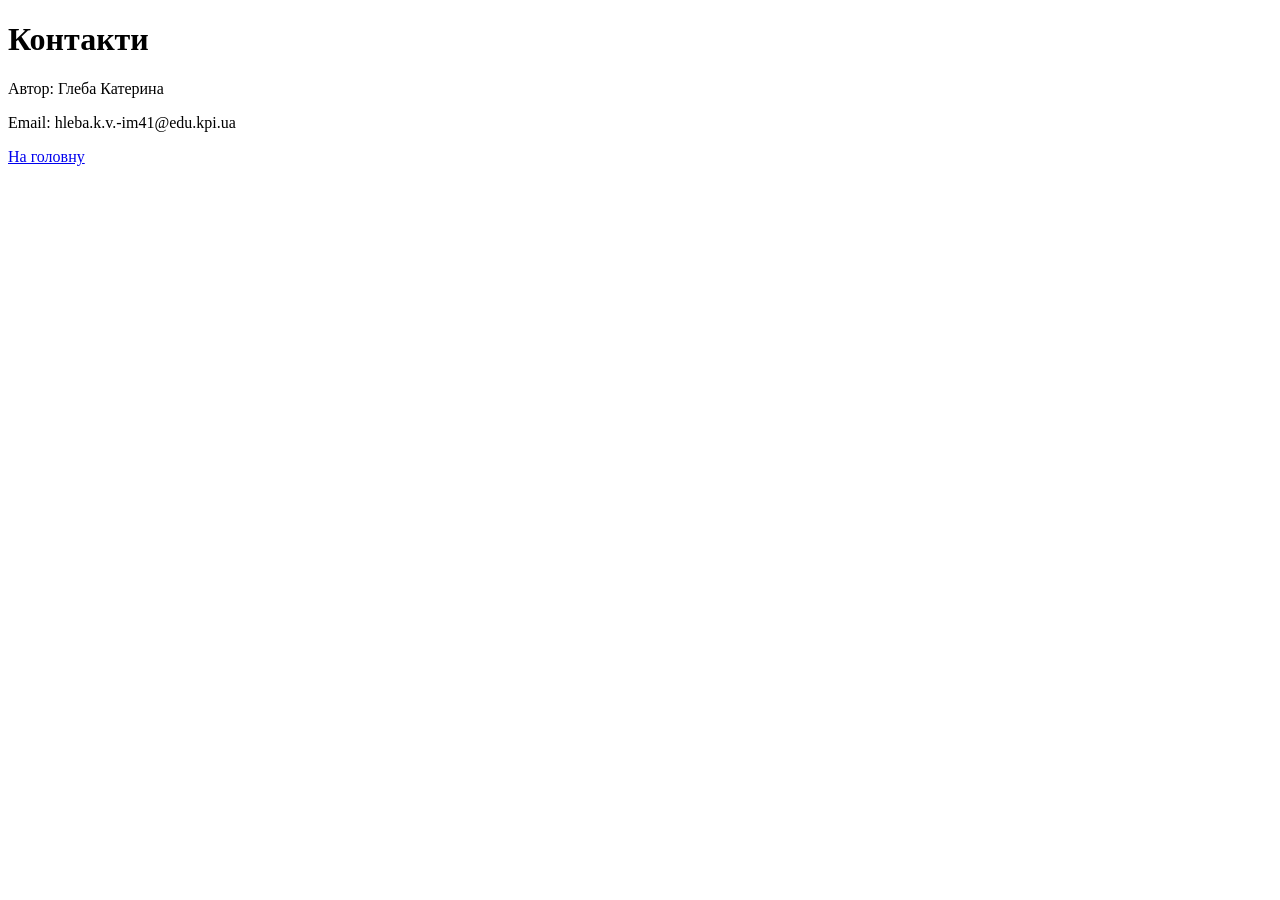
==== contacts.html @ b3bec6b3 "feat: add html pages" ====
<!DOCTYPE html>
<html lang="uk">

<head>
    <meta charset="UTF-8">
    <title>Контакти</title>
</head>

<body>

    <h1>Контакти</h1>

    <p>Автор: Глеба Катерина</p>

    <p>Email: hleba.k.v.-im41@edu.kpi.ua</p>

    <a href="index.html">На головну</a>

</body>
</html>
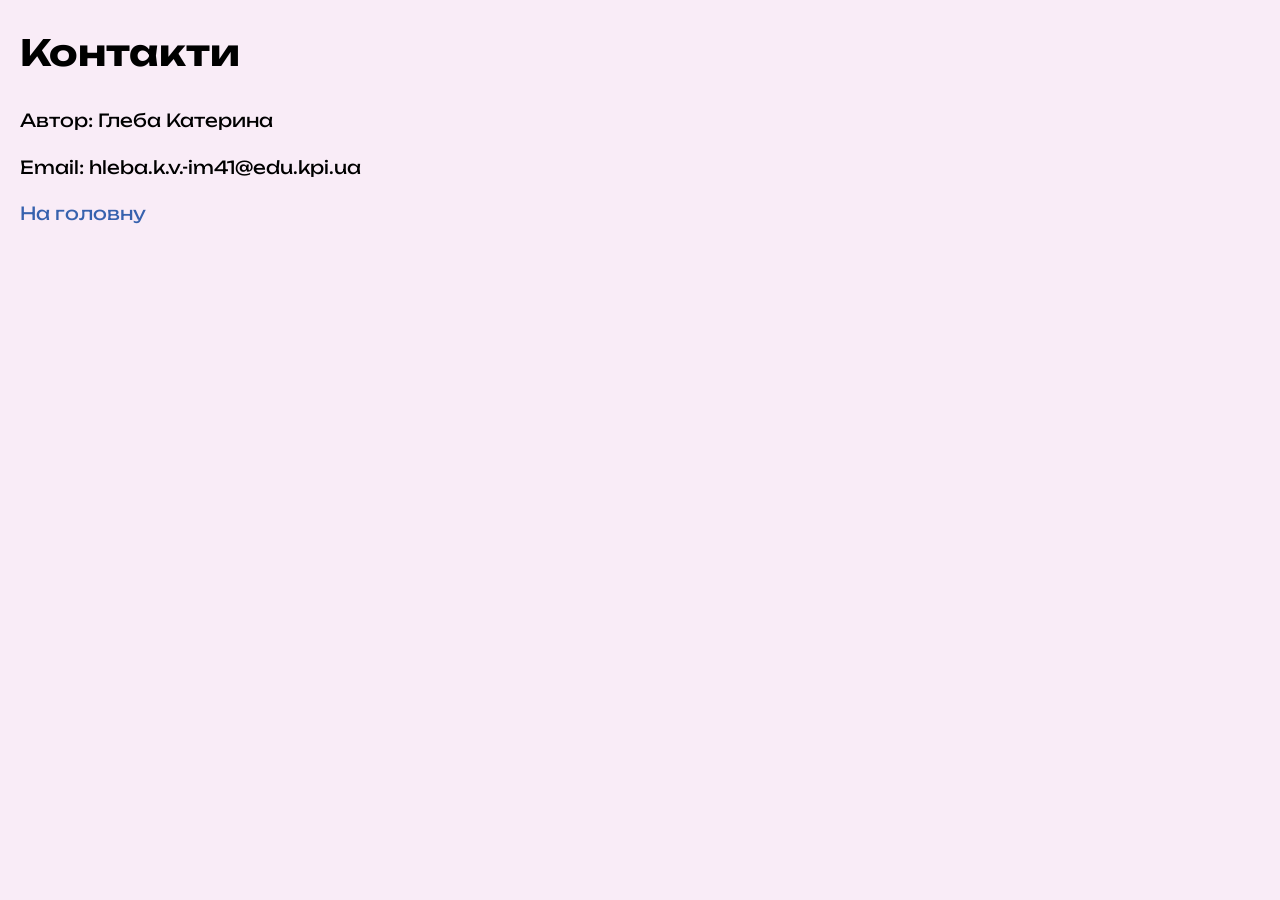
==== commit 9ca0f079: "style: add body styles" ====
--- a/contacts.html
+++ b/contacts.html
@@ -4,6 +4,10 @@
 <head>
     <meta charset="UTF-8">
     <title>Контакти</title>
+    <link rel="stylesheet" href="style.css">
+    <link rel="preconnect" href="https://fonts.googleapis.com">
+    <link rel="preconnect" href="https://fonts.gstatic.com" crossorigin>
+    <link href="https://fonts.googleapis.com/css2?family=Unbounded:wght@300&display=swap" rel="stylesheet">
 </head>
 
 <body>
--- a/style.css
+++ b/style.css
@@ -0,0 +1,42 @@
+body {
+    background-color: #F9ECF7;
+    
+    font-family: 'Unbounded';
+
+    font-size: 18px;
+
+    color: #000000;
+
+    line-height: 1.6;
+
+    margin: 20px;
+};
+
+h1 {
+    color: #000000;
+
+    text-align: center;
+
+    font-size: 42px;
+
+    letter-spacing: 2px;
+}
+
+h2 {
+    color: #3a1a2f;
+
+    font-size: 30px;
+}
+
+/* посилання */
+a {
+    color: #3762ae;
+
+    text-decoration: none;
+
+    font-weight: normal;
+}
+
+a:hover {
+    color: #761a6e;
+}
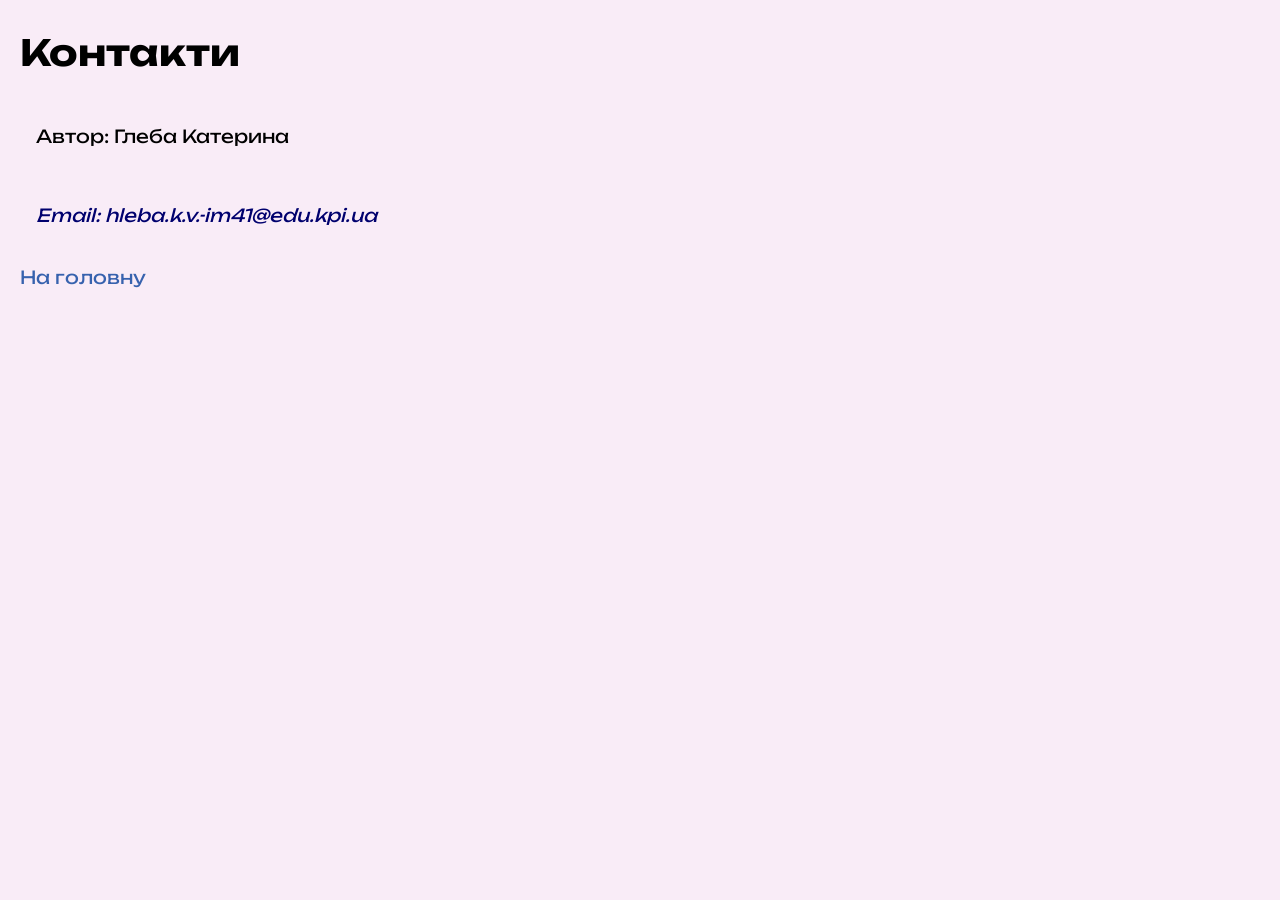
==== commit c4dded21: "feat: add external and internal css styles" ====
--- a/contacts.html
+++ b/contacts.html
@@ -16,7 +16,9 @@
 
     <p>Автор: Глеба Катерина</p>
 
-    <p>Email: hleba.k.v.-im41@edu.kpi.ua</p>
+    <p style="color: rgb(0, 0, 110); font-style: italic;">
+     Email: hleba.k.v.-im41@edu.kpi.ua
+    </p>
 
     <a href="index.html">На головну</a>
 
--- a/style.css
+++ b/style.css
@@ -1,42 +1,61 @@
 body {
     background-color: #F9ECF7;
-    
     font-family: 'Unbounded';
-
     font-size: 18px;
-
     color: #000000;
-
     line-height: 1.6;
-
     margin: 20px;
 };
 
 h1 {
     color: #000000;
-
     text-align: center;
-
     font-size: 42px;
-
     letter-spacing: 2px;
 }
 
 h2 {
     color: #3a1a2f;
-
     font-size: 30px;
 }
+
+p {
+    padding: 16px;
+    border-radius: 12px;
+}
+
 
 /* посилання */
 a {
     color: #3762ae;
-
     text-decoration: none;
-
     font-weight: normal;
 }
 
 a:hover {
     color: #761a6e;
+}
+
+.main-table {
+    border: 2px solid black;
+    border-collapse: collapse;
+}
+
+.main-table td,
+.main-table th {
+    border: 2px solid black;
+    padding: 10px;
+}
+
+#important-title {
+    color: darkred;
+    width: fit-content;
+    font-weight: bold;
+    background-color: #fae9e9;
+    padding-top: 10px;
+    padding-bottom: 10px;
+    padding-left: 20px;
+    padding-right: 20px;
+    border-left: 5px solid rgb(0, 0, 0);
+    border-right: 5px solid rgb(0, 0, 0);
 }
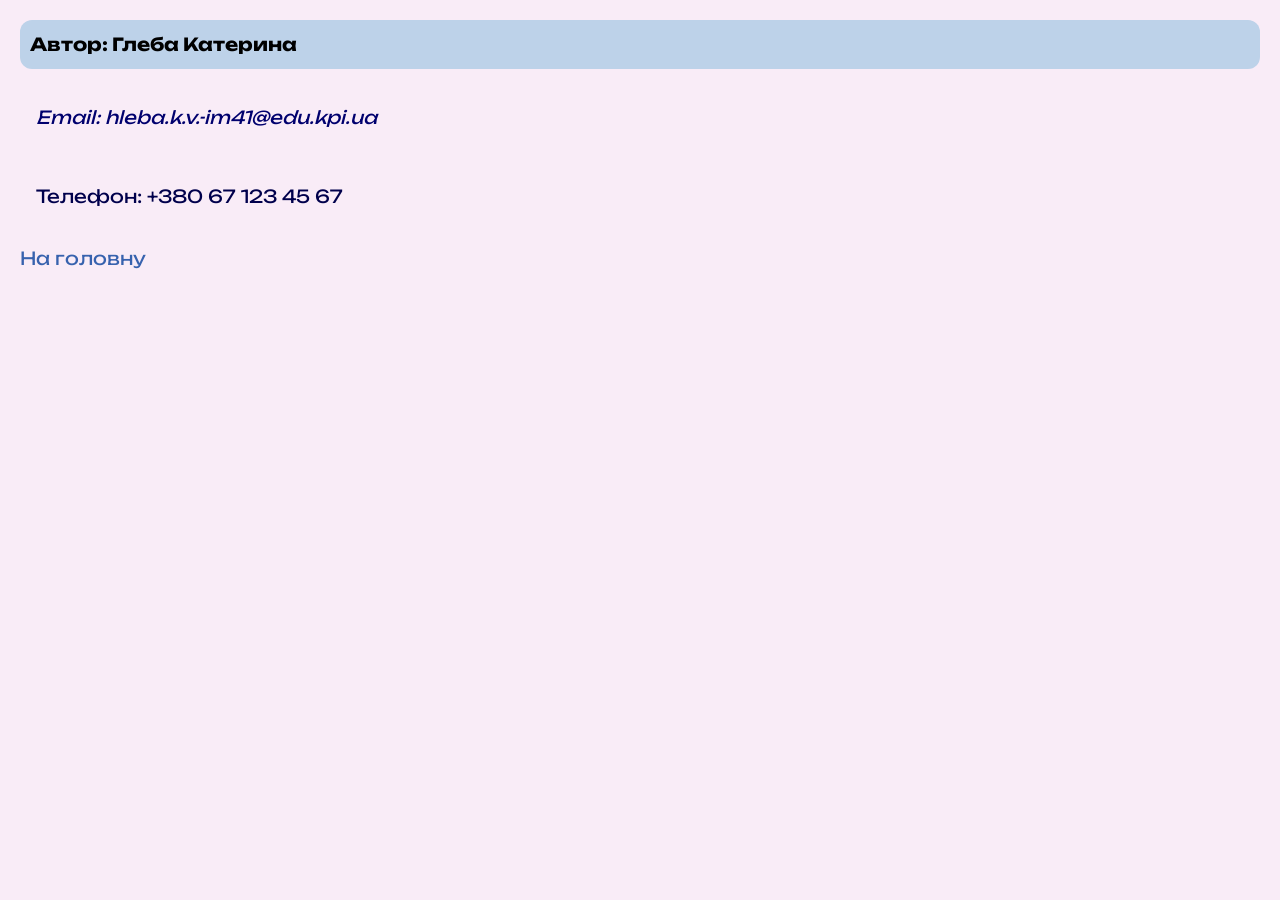
==== commit bb3b2b60: "feat: add first-child pseudo-class and before/after pseudo-elements" ====
--- a/contacts.html
+++ b/contacts.html
@@ -12,13 +12,16 @@
 
 <body>
 
-    <h1>Контакти</h1>
+    <div class="contacts-info">
+        <p>Автор: Глеба Катерина</p>
 
-    <p>Автор: Глеба Катерина</p>
+        <p style="color: rgb(0, 0, 110); font-style: italic;">
+            Email: hleba.k.v.-im41@edu.kpi.ua
+        </p>
 
-    <p style="color: rgb(0, 0, 110); font-style: italic;">
-     Email: hleba.k.v.-im41@edu.kpi.ua
-    </p>
+         <p style="color: rgb(0, 0, 76); font-style: bold;">
+            Телефон: +380 67 123 45 67
+    </div>
 
     <a href="index.html">На головну</a>
 
--- a/style.css
+++ b/style.css
@@ -1,5 +1,5 @@
 body {
-    background-color: #F9ECF7;
+    background-color: #f9ecf7;
     font-family: 'Unbounded';
     font-size: 18px;
     color: #000000;
@@ -19,6 +19,10 @@
     font-size: 30px;
 }
 
+h2::before {
+    content: " ♫ ";
+}
+
 p {
     padding: 16px;
     border-radius: 12px;
@@ -32,8 +36,20 @@
     font-weight: normal;
 }
 
+a:visited {
+    color: #5C2A4A;
+}
+
+a:link {
+    color: #3762ae;
+}
+
 a:hover {
-    color: #761a6e;
+    color: #9e719a;
+}
+
+a:active {
+    color: red;
 }
 
 .main-table {
@@ -58,4 +74,111 @@
     padding-right: 20px;
     border-left: 5px solid rgb(0, 0, 0);
     border-right: 5px solid rgb(0, 0, 0);
+}
+
+#important-title::after {
+    content: "!! ";
+    color: rgb(0, 0, 0);
+}
+
+.special-note {  
+    color: red !important;
+}
+
+ul {
+    padding: 20px;
+    padding-left: 40px;
+    border-left: 4px solid #C080A0;
+    border-bottom: 4px solid #C080A0;
+    border-radius: 16px;
+}
+
+ol {
+    padding: 20px;
+    padding-left: 40px;
+    border-left: 4px solid #C080A0;
+}
+
+dl {
+    padding: 20px;
+    padding-left: 40px;
+    border-left: 4px solid #C080A0;
+    border-top: 4px solid #C080A0;
+    border-radius: 16px;
+}
+
+table {
+    width: 90%;
+    border-collapse: collapse;
+    margin-bottom: 60px;
+    background-color: white;
+}
+
+th {
+    background-color: #D8BFD8;
+    color: black;
+    padding: 64px;
+    border: 2px solid #999;
+}
+
+td {
+    padding: 10px;
+    border: 1px solid #999;
+    text-align: center;
+}
+
+caption {
+    padding-top: 24px;
+    margin-bottom: 16px;
+    font-size: 28px;
+}
+
+/* контекстний селектор до елемента всередині іншого */
+ul li {
+    color: #5C2A4A;
+}
+
+/* дочірній селектор */
+body > h1 {
+    text-transform: uppercase;
+}
+
+/* сусідній селектор */
+h2 + ul {
+    background-color: #dae4f3bd;
+}
+
+.navigation ul {
+    overflow: hidden;
+    float: left;
+    position: fixed
+}
+
+.navigation li {
+    float: left;
+    margin-right: 128px;
+}
+
+.highlight {
+    color: rgb(65, 0, 91);
+    font-weight: bold;
+    text-shadow: 2px 2px 5px rgb(205, 197, 247);
+}
+
+/* властивість position в info */
+.fixed-note {
+    position: fixed;
+    bottom: 20px;
+    right: 20px;
+    background-color: #fae9e9;
+    padding: 15px;
+    border-radius: 12px;
+    border: 2px solid #C080A0;
+}
+
+.contacts-info p:first-child {
+    background-color: rgb(189, 210, 233);
+    border-radius: 12px;
+    padding: 10px;
+    font-weight: bold;
 }
